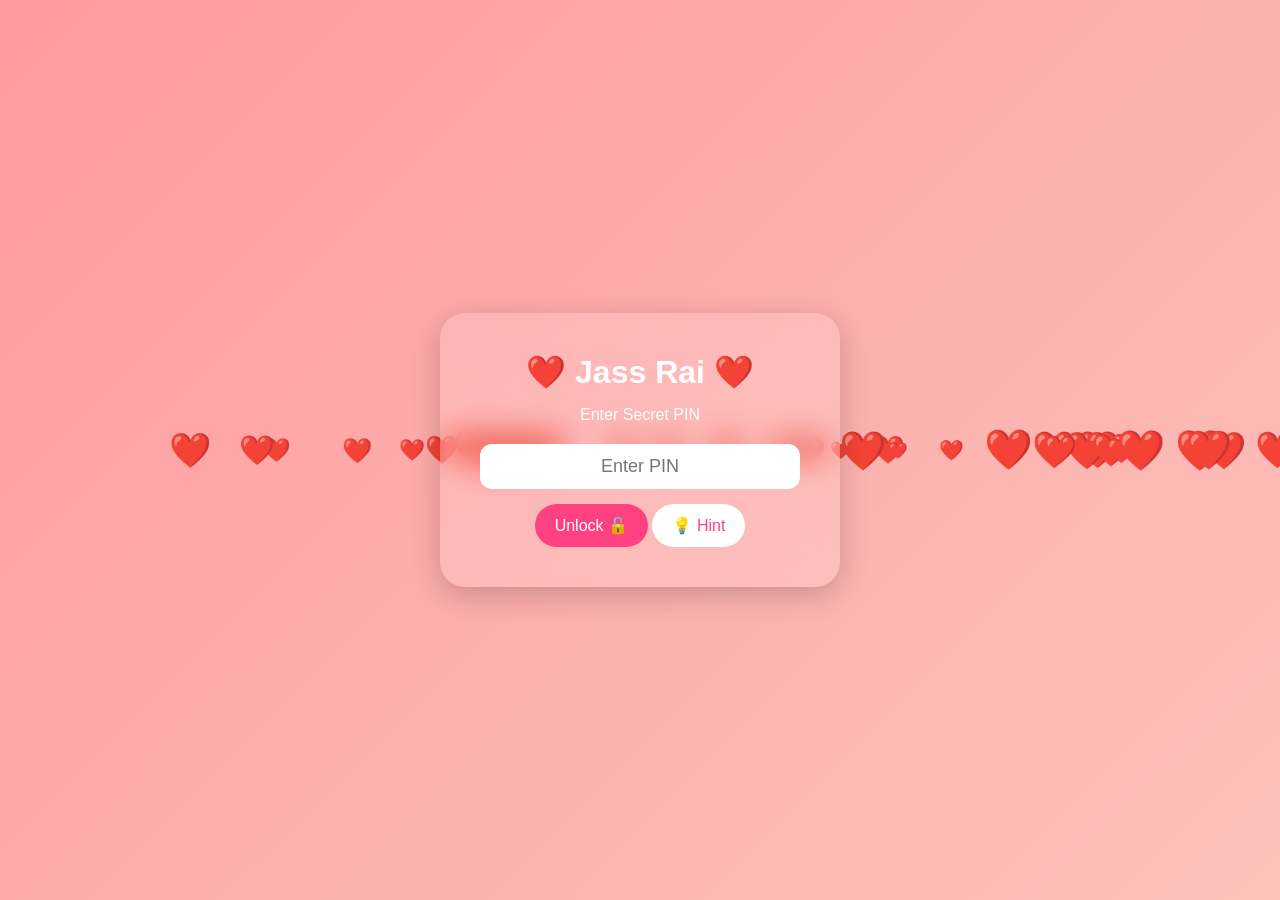
==== index.html @ 52a37c66 "Add files via upload" ====
<!DOCTYPE html>
<html lang="en">

<head>
<meta charset="UTF-8">
<meta name="viewport" content="width=device-width, initial-scale=1.0">

<title>Birthday Surprise</title>

<link rel="stylesheet" href="style..css">

</head>

<body>
   

<div class="card">

<h1>❤️ Jass Rai ❤️</h1>

<p>Enter Secret PIN</p>

<input
type="password"
id="pinInput"
placeholder="Enter PIN">

<button
class="unlock"
onclick="checkPin()">
Unlock 🔓
</button>

<button
class="hint"
onclick="showHint()">
💡 Hint
</button>

<div id="hintText">
apni sab to special date in November ❤️jid din eh sab start hoya se 💖🥹(4 numbers hi ne date hope thonu pta hoyu gi jis din tusi ,menu purpose kita se🥹💖)
</div>

</div>

<script src="script.js"></script>

</body>
</html>
---- style..css ----
*{
margin:0;
padding:0;
box-sizing:border-box;
font-family:'Poppins',sans-serif;
}

body{
height:100vh;
overflow:hidden;
display:flex;
justify-content:center;
align-items:center;

background:linear-gradient(
135deg,
#ff9a9e,
#fad0c4,
#fbc2eb,
#a18cd1
);

background-size:400% 400%;
animation:bgMove 10s infinite alternate;
}

@keyframes bgMove{
0%{background-position:left;}
100%{background-position:right;}
}

.card{
width:90%;
max-width:400px;

padding:40px;

border-radius:25px;

text-align:center;

background:rgba(255,255,255,0.15);

backdrop-filter:blur(15px);

box-shadow:0 8px 30px rgba(0,0,0,.2);

z-index:2;
}

.card h1{
color:white;
margin-bottom:15px;
}

.card p{
color:white;
margin-bottom:20px;
}

input{
width:100%;
padding:12px;
border:none;
border-radius:12px;
font-size:18px;
text-align:center;
}

button{
margin-top:15px;
padding:12px 20px;
border:none;
border-radius:30px;
cursor:pointer;
font-size:16px;
}

.unlock{
background:#ff4081;
color:white;
}

.hint{
background:white;
color:#ff4081;
}

#hintText{
display:none;
margin-top:15px;
background:white;
padding:10px;
border-radius:12px;
color:#ff4081;
font-weight:bold;
}

.heart{
position:absolute;
animation:floatUp linear infinite;
}

@keyframes floatUp{

0%{
transform:translateY(100vh);
opacity:0;
}

20%{
opacity:1;
}

100%{
transform:translateY(-120vh);
opacity:0;
}
}
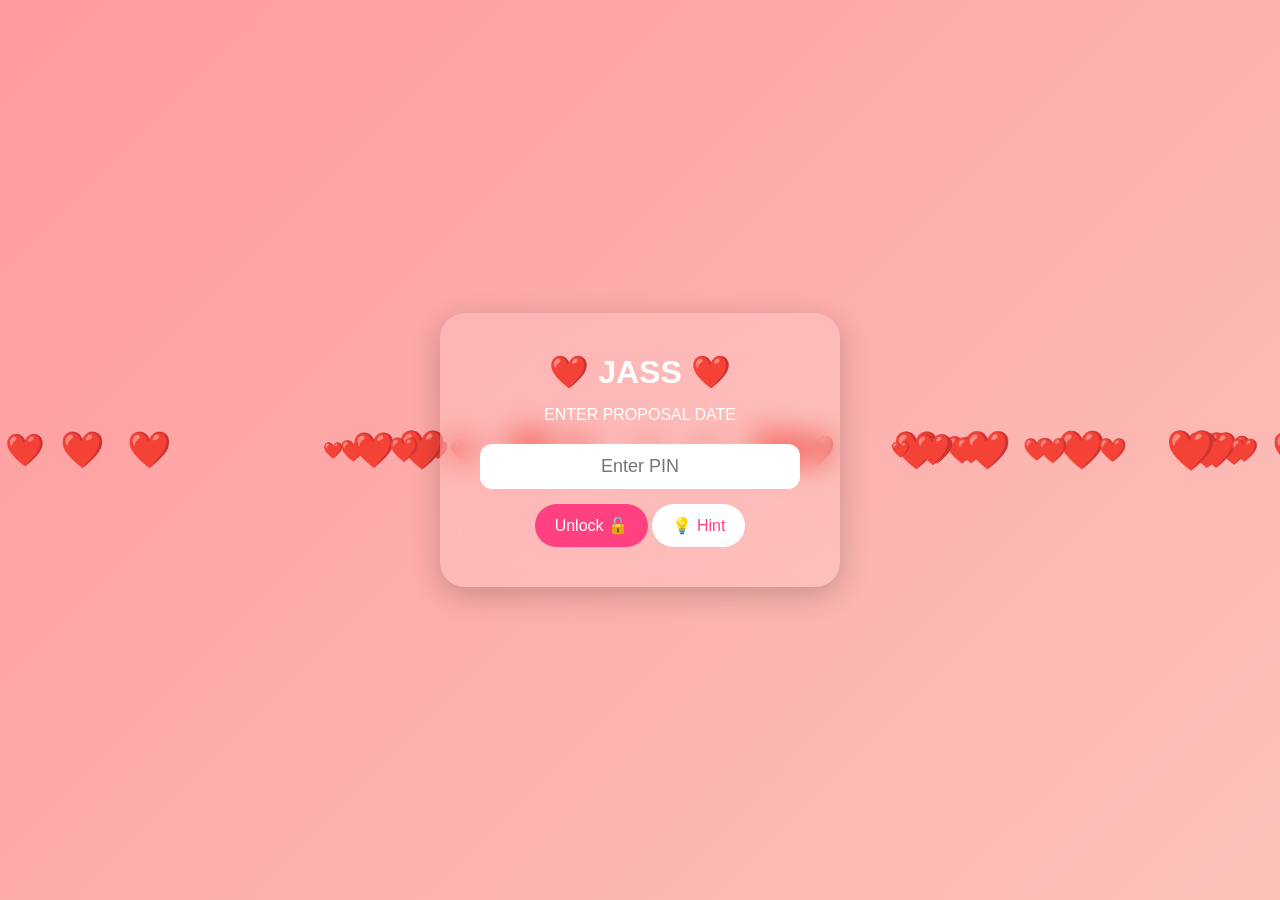
==== commit cd3600fa: "Update index.html" ====
--- a/index.html
+++ b/index.html
@@ -16,9 +16,9 @@
 
 <div class="card">
 
-<h1>❤️ Jass Rai ❤️</h1>
+<h1>❤️ JASS ❤️</h1>
 
-<p>Enter Secret PIN</p>
+<p>ENTER PROPOSAL DATE</p>
 
 <input
 type="password"
@@ -38,7 +38,7 @@
 </button>
 
 <div id="hintText">
-apni sab to special date in November ❤️jid din eh sab start hoya se 💖🥹(4 numbers hi ne date hope thonu pta hoyu gi jis din tusi ,menu purpose kita se🥹💖)
+apni sab to special date in December ❤️ jis din eh sab start hoya se 💖🥹(4 numbers hi ne date hope thonu pta hoyu gi jis din tusi ,menu purpose kita se🥹💖)
 </div>
 
 </div>
@@ -46,4 +46,4 @@
 <script src="script.js"></script>
 
 </body>
-</html>+</html>
